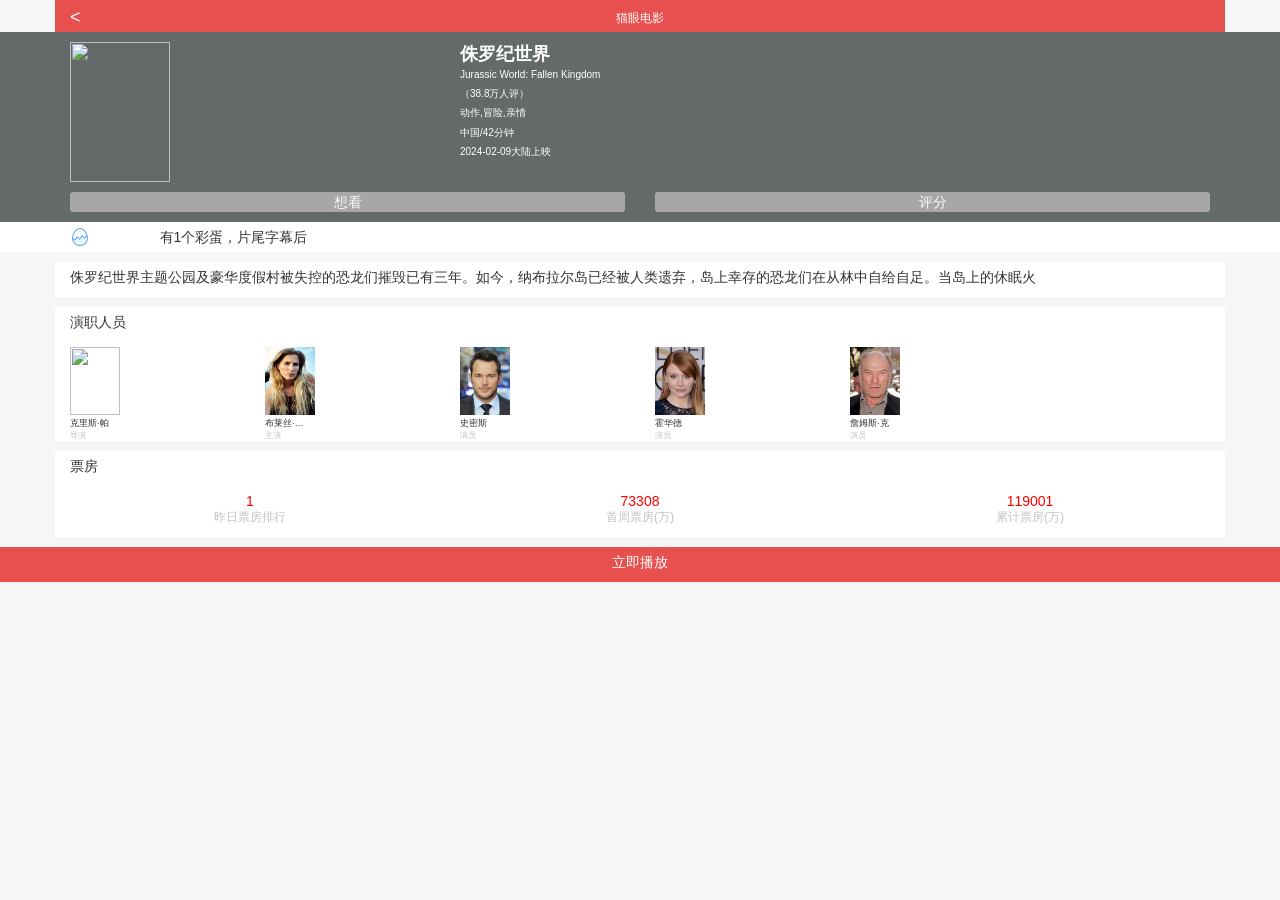
==== two.html @ 817b07a8 "Add files via upload" ====
<!DOCTYPE html>
<html>
	<head>
		<meta charset="utf-8">
		<meta name="viewport" content="width=device-width, initial-scale=1.0 ,maximun-scale=1.0,minimun-scale=1.0">
		<title></title>
		<link rel="stylesheet" href="css/bootstrap.min.css">
		<link rel="stylesheet" href="css/two.css">
	</head>
	<body>
		<div class="o">
			<div class="container top">
				<div class="row head">
					<div class="col-xs-12" id="tq" >
						<a href="index.html"><</a>
						<span>猫眼电影</span>
					</div>
				</div>
			</div>
		</div>
		<div class="t">
			<div class="container">
				<div class="row">
					<div class="col-xs-4" id="himg">
						<img src="img/movie-21.jpg" alt="">
					</div>
					<div class="col-xs-8" id="htxt">
						<p>侏罗纪世界</p>
						<span id="s1">Jurassic World: Fallen Kingdom</span>
						<span>（38.8万人评）</span>
						<span id="s3">动作,冒险,亲情</span>
						<span>中国/42分钟</span>
						<span>2024-02-09大陆上映</span>
					</div>
				</div>
				<div class="row" id="hp">
					<div class="col-xs-6">
						<p>想看</p>
					</div>
					<div class="col-xs-6">
						<p>评分</p>
					</div>
				</div>
			</div>
		</div>
		<div class="s">
			<div class="container">
				<div class="row h3">
					<div class="col-xs-1">
						<img src="img/egg.png" alt="">
					</div>
					<div class="col-xs-11">
						<p>有1个彩蛋，片尾字幕后</p>
					</div>
				</div>
			</div>
		</div>
		<div class="f">
			<div class="container">
				<div class="row txt" >
					<div class="col-xs-12">
						<p>侏罗纪世界主题公园及豪华度假村被失控的恐龙们摧毁已有三年。如今，纳布拉尔岛已经被人类遗弃，岛上幸存的恐龙们在从林中自给自足。当岛上的休眠火</p>
					</div>
				</div>
				<div class="row bs">
					<div class="col-xs-6 fhead">
						<p>演职人员</p>
					</div>
				</div>
				<div class="row user">
					<div class="col-xs-2 j">
						<img src="img/actor-1.jpg" alt="">
						<p class="e">克里斯·帕</p>
						<span>导演</span>
					</div>
					<div class="col-xs-2 j">
						<img src="img/actor-2.jpg" alt="">
						<p class="e">布莱丝·达..</p>
						<span>主演</span>
					</div>
					<div class="col-xs-2 j">
						<img src="img/actor-3.jpg" alt="">
						<p class="e">史密斯</p>
						<span>演员</span>
					</div>
					<div class="col-xs-2 j">
						<img src="img/actor-4.jpg" alt="">
						<p class="e">霍华德</p>
						<span>演员</span>
					</div>
					<div class="col-xs-2 j">
						<img src="img/actor-5.jpg" alt="">
						<p class="e">詹姆斯·克</p>
						<span>演员</span>
					</div>
				</div>
				<div class="row bs">
					<div class="col-xs-6 fhead">
						<p>票房</p>
					</div>
				</div>
				<div class="row pf">
					<div class="col-xs-4">
						<p>1</p>
						<span>昨日票房排行</span>
					</div>
					<div class="col-xs-4">
						<p>73308</p>
						<span>首周票房(万)</span>
					</div>
					<div class="col-xs-4">
						<p>119001</p>
						<span>累计票房(万)</span>
					</div>
				</div>
			</div>
		</div>
		<div class="b">
			<div class="container">
				<div class="row">
					<div class="col-xs-12">
						<a href="video.html"><p>立即播放</p></a>
					</div>
				</div>
			</div>
		</div>
	</body>
</html>
---- css/two.css ----
*{
	margin: 0;
	padding: 0;
}
ul li{
	list-style: none;
}
a{
	text-decoration: none;
	color: #333333;
}
a:active,
a:focus {
	text-decoration: none; /* 去除下划线 */
	outline: none; /* 去除焦点时的虚线边框 */
	color: #333333;
}
body{
	background-color: #f6f6f6;
}
.head{
	padding: 10px 0 5px 0;
	background-color: #e8504f;
}
.t{
	background-color: #646a6a;
}
#tq{
	color: white;
}
#tq span{
	font-size: 12px;
	display: block;
	text-align: center;
}
#tq a{
	font-size: 18px;
	color: white;
	width: 20px;
	height: 20px;
	margin-top: -5px;
	position: absolute;
	float: left;
}
#himg{
	padding-top: 10px;
}
#himg img{
	width: 100px;
	height: 140px;
}

#hp p{
	background-color:#a8a7a5;
	text-align: center;
	color: #f7f7f7;
	border-radius: 3px;
}
#htxt{
	padding-top: 10px;
}
#htxt p{
	font-weight: bold;
	font-size: 18px;
	color: white;
}
#htxt span{
	font-size: 10px;
	width: 200px;
	display: block;
	margin-bottom: 5px;
	color: white;
}
#s1{
	margin-top: -10px;
}
#s3{
	margin-top: 5px;
}
#hp{
	padding-top: 10px;
}
.s{
	background-color: white;
	height: 30px;
}
.h3{
	margin-top: 0px;
}
.h3 img{
	width: 20px;
	height: 20px;
	float: left;
	margin-top: 5px;
}
.h3 p{
	font-size: 14px;
	margin-left: -8px;
	line-height: 30px;
}
.txt{
	background-color: white;
	margin-top: 10px;
	padding-top: 5px;
}
.fhead{
	padding-top: 5px;
	padding-bottom: 5px;
}
.bs{
	background-color:white;
	margin-top: 10px;
}
.user{
	background-color: white;
}
.user img{
	width: 50px;
	height: 68px;
}
.user p{
	font-size: 9px;
	width: 40px;
	margin-top: 2px;
}
.user span{
	font-size: 8px;
	width: 40px;
	display:block;
	margin-top: -10px;
	color: #bebebe;
}
.e{
	white-space: nowrap;       /* 防止文本换行 */
	overflow: hidden;          /* 隐藏溢出部分 */
	text-overflow: ellipsis;   /* 显示省略号 */
}
.pf{
	background-color: white;
	padding-bottom: 10px;
	margin-bottom: 10px;
}
.pf p{
	color: red;
	text-align: center;
}
.pf span{
	text-align: center;
	font-size: 12px;
	display: block;
	margin-top: -12px;
	color: #c1c1c1;
}

.b{
	background-color: #e8504f;
}
.b p{
	text-align: center;
	padding-top: 5px;
	color: white;
}
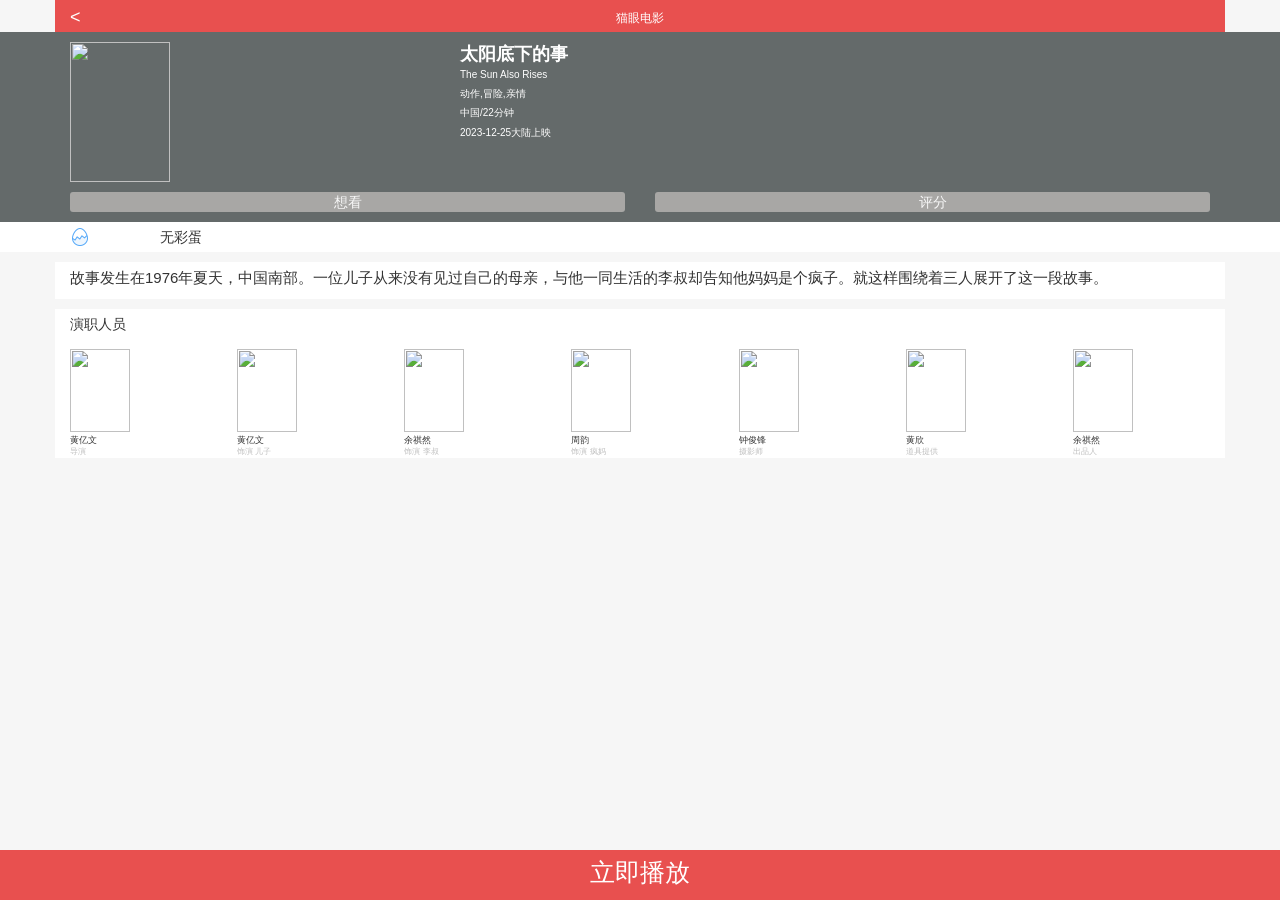
==== commit a98cae4c: "Update two.html" ====
--- a/two.html
+++ b/two.html
@@ -1,12 +1,12 @@
-<!DOCTYPE html>
-<html>
-	<head>
-		<meta charset="utf-8">
+<!DOCTYPE html>
+<html>
+	<head>
+		<meta charset="utf-8">
 		<meta name="viewport" content="width=device-width, initial-scale=1.0 ,maximun-scale=1.0,minimun-scale=1.0">
 		<title></title>
 		<link rel="stylesheet" href="css/bootstrap.min.css">
-		<link rel="stylesheet" href="css/two.css">
-	</head>
+		<link rel="stylesheet" href="css/two.css">
+	</head>
 	<body>
 		<div class="o">
 			<div class="container top">
@@ -22,15 +22,14 @@
 			<div class="container">
 				<div class="row">
 					<div class="col-xs-4" id="himg">
-						<img src="img/movie-21.jpg" alt="">
+						<img src="https://www.freeimg.cn/i/2023/12/12/65782731e364a.jpg" alt="">
 					</div>
 					<div class="col-xs-8" id="htxt">
-						<p>侏罗纪世界</p>
-						<span id="s1">Jurassic World: Fallen Kingdom</span>
-						<span>（38.8万人评）</span>
+						<p>太阳底下的事</p>
+						<span id="s1">The Sun Also Rises</span>
 						<span id="s3">动作,冒险,亲情</span>
-						<span>中国/42分钟</span>
-						<span>2024-02-09大陆上映</span>
+						<span>中国/22分钟</span>
+						<span>2023-12-25大陆上映</span>
 					</div>
 				</div>
 				<div class="row" id="hp">
@@ -50,7 +49,7 @@
 						<img src="img/egg.png" alt="">
 					</div>
 					<div class="col-xs-11">
-						<p>有1个彩蛋，片尾字幕后</p>
+						<p>无彩蛋</p>
 					</div>
 				</div>
 			</div>
@@ -59,7 +58,7 @@
 			<div class="container">
 				<div class="row txt" >
 					<div class="col-xs-12">
-						<p>侏罗纪世界主题公园及豪华度假村被失控的恐龙们摧毁已有三年。如今，纳布拉尔岛已经被人类遗弃，岛上幸存的恐龙们在从林中自给自足。当岛上的休眠火</p>
+						<p>故事发生在1976年夏天，中国南部。一位儿子从来没有见过自己的母亲，与他一同生活的李叔却告知他妈妈是个疯子。就这样围绕着三人展开了这一段故事。</p>
 					</div>
 				</div>
 				<div class="row bs">
@@ -67,62 +66,53 @@
 						<p>演职人员</p>
 					</div>
 				</div>
+				<ur>
 				<div class="row user">
 					<div class="col-xs-2 j">
-						<img src="img/actor-1.jpg" alt="">
-						<p class="e">克里斯·帕</p>
+						<img src="https://www.freeimg.cn/i/2023/12/17/657ec93522bd7.png" alt="">
+						<p class="e">黄亿文</p>
 						<span>导演</span>
 					</div>
 					<div class="col-xs-2 j">
-						<img src="img/actor-2.jpg" alt="">
-						<p class="e">布莱丝·达..</p>
-						<span>主演</span>
+						<img src="https://www.freeimg.cn/i/2023/12/17/657ec93522bd7.png" alt="">
+						<p class="e">黄亿文</p>
+						<span>饰演 儿子</span>
 					</div>
 					<div class="col-xs-2 j">
-						<img src="img/actor-3.jpg" alt="">
-						<p class="e">史密斯</p>
-						<span>演员</span>
+						<img src="https://www.freeimg.cn/i/2023/12/17/657ed31e6abe2.jpg" alt="">
+						<p class="e">余祺然</p>
+						<span>饰演 李叔</span>
 					</div>
 					<div class="col-xs-2 j">
-						<img src="img/actor-4.jpg" alt="">
-						<p class="e">霍华德</p>
-						<span>演员</span>
+						<img src="https://n.sinaimg.cn/sinacn10100/491/w900h1191/20190301/eb7f-htstzca6076147.jpg" alt="">
+						<p class="e">周韵</p>
+						<span>饰演 疯妈</span>
 					</div>
 					<div class="col-xs-2 j">
-						<img src="img/actor-5.jpg" alt="">
-						<p class="e">詹姆斯·克</p>
-						<span>演员</span>
+						<img src="https://bpic.588ku.com/element_origin_min_pic/19/10/09/d452ed4244c8905649194043ef1749f9.jpg" alt="">
+						<p class="e">钟俊锋</p>
+						<span>摄影师</span>
+					</div>
+					<div class="col-xs-2 j">
+						<img src="https://www.freeimg.cn/i/2023/12/17/657eefa40e6f1.jpg" alt="">
+						<p class="e">黄欣</p>
+						<span>道具提供</span>
+					</div>
+					<div class="col-xs-2 j">
+						<img src="https://www.freeimg.cn/i/2023/12/17/657ed31e6abe2.jpg" alt="">
+						<p>余祺然</p>
+						<span>出品人</span>
 					</div>
 				</div>
-				<div class="row bs">
-					<div class="col-xs-6 fhead">
-						<p>票房</p>
-					</div>
-				</div>
-				<div class="row pf">
-					<div class="col-xs-4">
-						<p>1</p>
-						<span>昨日票房排行</span>
-					</div>
-					<div class="col-xs-4">
-						<p>73308</p>
-						<span>首周票房(万)</span>
-					</div>
-					<div class="col-xs-4">
-						<p>119001</p>
-						<span>累计票房(万)</span>
+			</div>
+		<div class="b">
+			<div class="container">
+				<div class="row">
+					<div class="col-xs-12">
+						<a href="https://cloud.06dn.com/s/z24wIl"><p>立即播放</p></a>
 					</div>
 				</div>
 			</div>
 		</div>
-		<div class="b">
-			<div class="container">
-				<div class="row">
-					<div class="col-xs-12">
-						<a href="video.html"><p>立即播放</p></a>
-					</div>
-				</div>
-			</div>
-		</div>
-	</body>
-</html>+	</body>
+</html>
--- a/css/two.css
+++ b/css/two.css
@@ -9,9 +9,9 @@
 	text-decoration: none;
 	color: #333333;
 }
-a:active,
-a:focus {
-	text-decoration: none; /* 去除下划线 */
+a:active,
+a:focus {
+	text-decoration: none; /* 去除下划线 */
 	outline: none; /* 去除焦点时的虚线边框 */
 	color: #333333;
 }
@@ -99,6 +99,7 @@
 	line-height: 30px;
 }
 .txt{
+	font-size: 15px;
 	background-color: white;
 	margin-top: 10px;
 	padding-top: 5px;
@@ -112,15 +113,19 @@
 	margin-top: 10px;
 }
 .user{
+	overflow-x: scroll;
+	display: flex;
+	white-space: nowrap;
 	background-color: white;
 }
 .user img{
-	width: 50px;
-	height: 68px;
+	display: inline-block;
+	width: 60px;
+	height: 83px;
 }
 .user p{
 	font-size: 9px;
-	width: 40px;
+	width: 100px;
 	margin-top: 2px;
 }
 .user span{
@@ -130,10 +135,10 @@
 	margin-top: -10px;
 	color: #bebebe;
 }
-.e{
-	white-space: nowrap;       /* 防止文本换行 */
-	overflow: hidden;          /* 隐藏溢出部分 */
-	text-overflow: ellipsis;   /* 显示省略号 */
+.e{
+	white-space: nowrap;       /* 防止文本换行 */
+	overflow: hidden;          /* 隐藏溢出部分 */
+	text-overflow: ellipsis;   /* 显示省略号 */
 }
 .pf{
 	background-color: white;
@@ -153,10 +158,32 @@
 }
 
 .b{
+	position: fixed;
+	bottom: 0;
+	text-align: center;
+	font-size: 25px;
+	height: 50px;
+	width: 100%;
 	background-color: #e8504f;
 }
 .b p{
 	text-align: center;
 	padding-top: 5px;
 	color: white;
-}+}
+.tabs ul {
+	overflow: auto;
+	white-space: nowrap;
+}
+.buy {
+	position: fixed;
+	bottom: 0;
+  
+	width: 100%;
+	height: 100rpx;
+	text-align: center;
+	line-height: 100rpx;
+	font-size: 36rpx;
+	color: #FFF;
+	background-color: #e54847;
+  }
